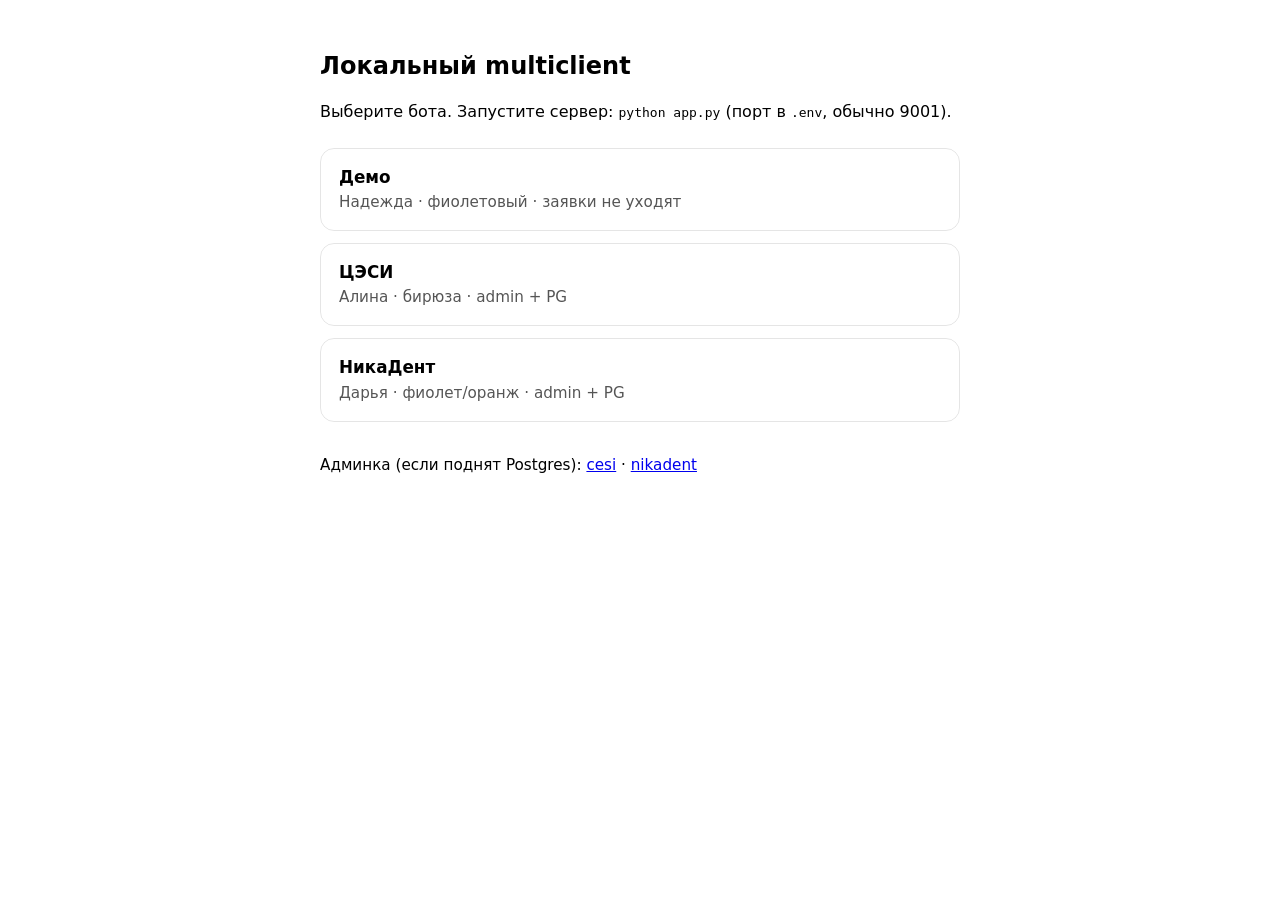
==== static/multiclient/index.html @ e817256c "Wire per-client config and update CESI/NikaDent content. Load tone, ui, features, and lead settings " ====
<!doctype html>
<html lang="ru">
<head>
  <meta charset="utf-8">
  <meta name="viewport" content="width=device-width, initial-scale=1">
  <title>Multiclient — локальный стенд</title>
  <style>
    body {
      font-family: system-ui, sans-serif;
      max-width: 640px;
      margin: 48px auto;
      padding: 0 20px;
      line-height: 1.5;
    }
    h1 { font-size: 1.5rem; }
    .cards { display: grid; gap: 12px; margin-top: 24px; }
    a.card {
      display: block;
      padding: 16px 18px;
      border-radius: 14px;
      border: 1px solid rgba(0,0,0,.1);
      text-decoration: none;
      color: inherit;
    }
    a.card:hover { border-color: rgba(0,0,0,.25); }
    a.card strong { display: block; font-size: 1.05rem; }
    a.card span { color: #555; font-size: 0.95rem; }
    .demo { border-left: 4px solid #6952e8; }
    .cesi { border-left: 4px solid #0d9488; }
    .nika { border-left: 4px solid #7c3aed; }
    .admin { margin-top: 32px; font-size: 0.95rem; }
  </style>
</head>
<body>
  <h1>Локальный multiclient</h1>
  <p>Выберите бота. Запустите сервер: <code>python app.py</code> (порт в <code>.env</code>, обычно 9001).</p>
  <div class="cards">
    <a class="card demo" href="demo.html"><strong>Демо</strong><span>Надежда · фиолетовый · заявки не уходят</span></a>
    <a class="card cesi" href="cesi.html"><strong>ЦЭСИ</strong><span>Алина · бирюза · admin + PG</span></a>
    <a class="card nika" href="nikadent.html"><strong>НикаДент</strong><span>Дарья · фиолет/оранж · admin + PG</span></a>
  </div>
  <p class="admin">Админка (если поднят Postgres): <a href="http://127.0.0.1:9100/?client_id=cesi">cesi</a> · <a href="http://127.0.0.1:9100/?client_id=nikadent">nikadent</a></p>
</body>
</html>
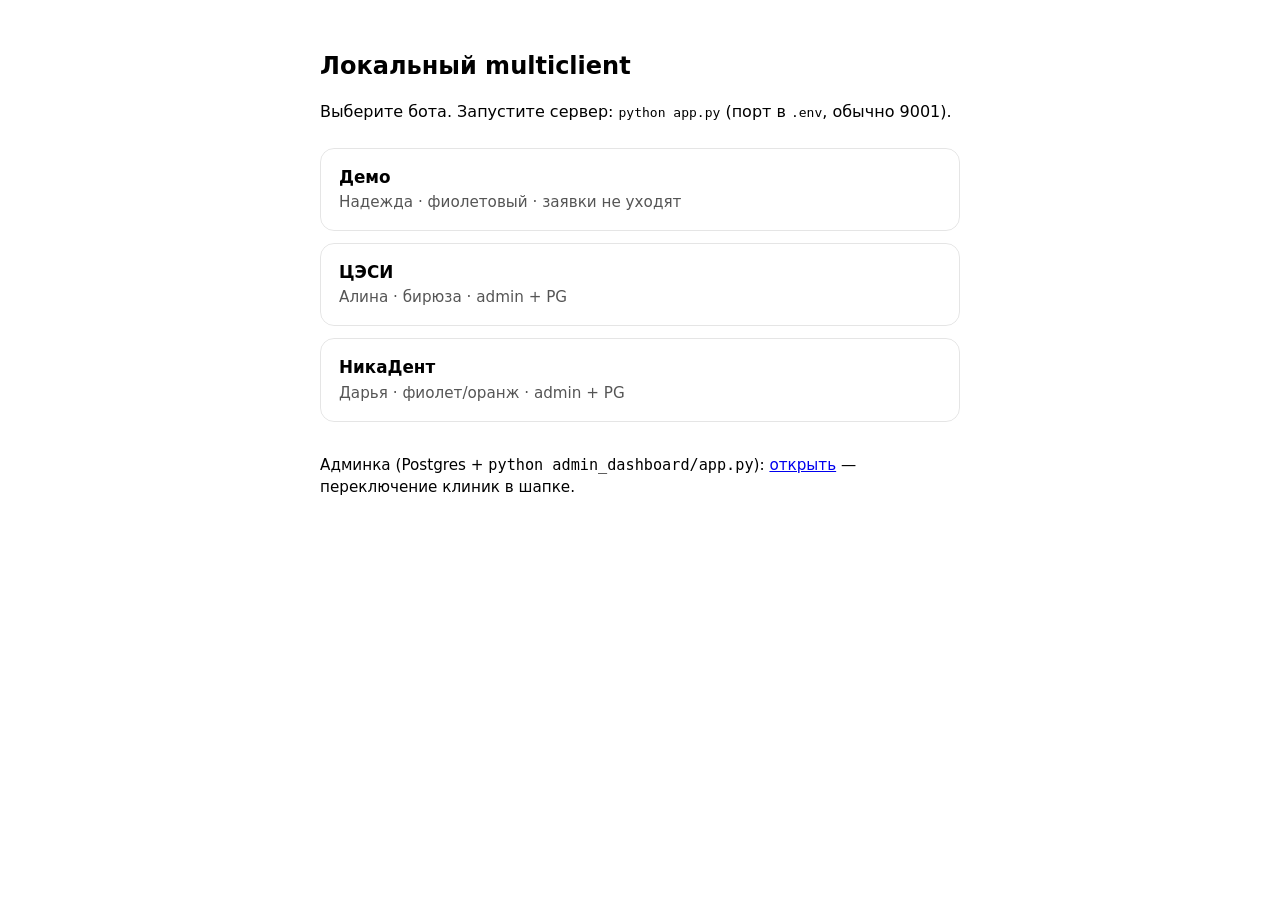
==== commit 122e321c: "31.05 - Мульти и админка готовы" ====
--- a/static/multiclient/index.html
+++ b/static/multiclient/index.html
@@ -39,6 +39,6 @@
     <a class="card cesi" href="cesi.html"><strong>ЦЭСИ</strong><span>Алина · бирюза · admin + PG</span></a>
     <a class="card nika" href="nikadent.html"><strong>НикаДент</strong><span>Дарья · фиолет/оранж · admin + PG</span></a>
   </div>
-  <p class="admin">Админка (если поднят Postgres): <a href="http://127.0.0.1:9100/?client_id=cesi">cesi</a> · <a href="http://127.0.0.1:9100/?client_id=nikadent">nikadent</a></p>
+  <p class="admin">Админка (Postgres + <code>python admin_dashboard/app.py</code>): <a href="http://127.0.0.1:9100/">открыть</a> — переключение клиник в шапке.</p>
 </body>
 </html>
